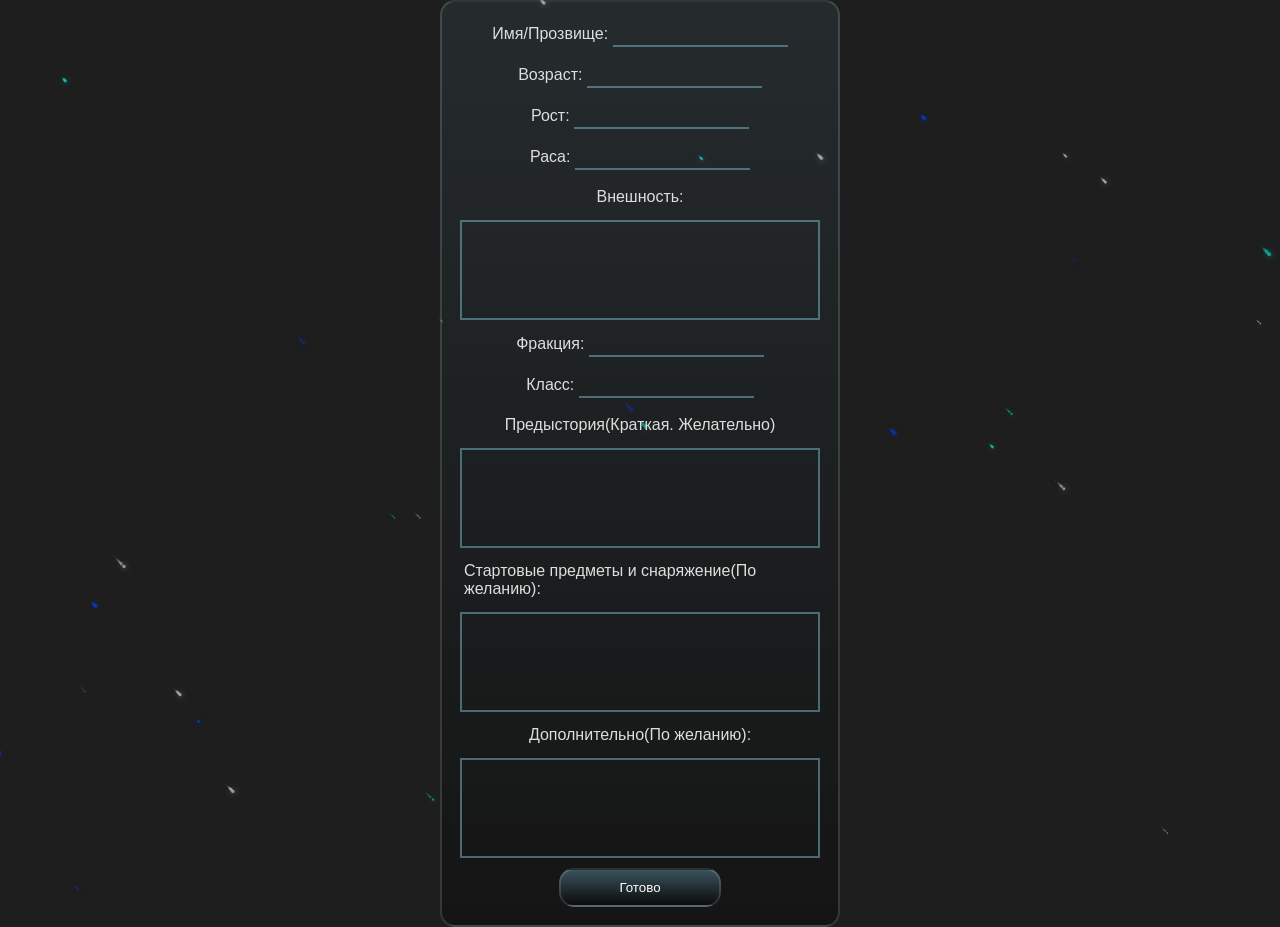
==== createCharacter.html @ 2186c8d7 "Доделана система создания персонажа" ====
<!DOCTYPE html>
<html lang="en">

<head>
    <meta charset="UTF-8">
    <meta name="viewport" content="width=device-width, initial-scale=1.0">
    <title>Create Character</title>
    <link rel="stylesheet" href="style.css">
</head>

<style>
    input {
        background: none;
        border: none;
        border-bottom: solid #87cfeb71 2px;
        color: white;
        padding: 3px;
    }

    input:focus {
        outline: none;
    }

    textarea {
        padding: 3px;
        color: white;
        resize: none;
        height: 100px;
        width: 100%;
        background: none;
        border: solid #87cfeb71 2px;
    }

    textarea:focus {
        outline: none;
    }

    button {
        color: white;
        text-decoration: none;
        padding: 10px;

        width: 45%;

        display: flex;
        justify-content: center;
        align-items: center;
        text-align: center;

        background: linear-gradient(#87cfeb55, #0000007c);
        border-radius: 15px;
        border: solid #ffffff24 2px;
    }

    .hidden {
        position: absolute;
        visibility: hidden;
        opacity: 0;
    }

    .copy-container {
        position: relative;
        background: #00000055;
        border: solid #87cfeb71 2px;
        border-radius: 10px;
        padding: 20px 10px 10px 10px;
        /* Отступ сверху побольше, чтобы кнопка не перекрывала текст */
        margin-bottom: 20px;

        width: 400px;
        height: 300px;

    }

    .copy-container pre {
        white-space: pre-wrap;
        /* Сохраняет переносы строк и позволяет тексту переноситься, если он длинный */
        margin: 0;
        font-family: inherit;
        padding-top: 15px;
        color: white;
    }

    .copy-btn {
        position: absolute;
        top: 5px;
        right: 5px;
        width: auto;
        /* Переопределяем width: 45% из общих стилей кнопок */
        padding: 5px 10px;
        font-size: 12px;
        cursor: pointer;
    }

    #final-card {
        width: 700px;
    }
</style>

<body class="setStars">
    <div class="card hidden" id="final-card">

    </div>
    <header class="card">
        <p>Имя/Прозвище: <input type="text" id="name-input"></p>

        <p>Возраст: <input type="number" id="age-input"></p>

        <p>Рост: <input type="number" id="height-input"></p>

        <p>Раса: <input type="number" id="race-input"></p>

        <p>Внешность:</p>
        <textarea id="appearance-input"></textarea>

        <p>Фракция: <input type="text" id="fraction-input"></p>

        <p>Класс: <input type="text" id="class-input"></p>

        <p>Предыстория(Краткая. Желательно)</p>
        <textarea id="background-input"></textarea>

        <p>Стартовые предметы и снаряжение(По желанию):</p>
        <textarea id="startingItems-input"></textarea>

        <p>Дополнительно(По желанию):</p>
        <textarea id="additionally-input"></textarea>
        <button id="done-button">Готово</button>
    </header>

    <script src="stars.js"></script>
    <script>
        const header = document.querySelector('header')
        const finalCard = document.querySelector("#final-card")

        const nameInput = document.querySelector("#name-input");
        const ageInput = document.querySelector("#age-input");
        const heightInput = document.querySelector("#height-input");
        const raceInput = document.querySelector("#race-input");
        const appearanceInput = document.querySelector("#appearance-input");
        const fractionInput = document.querySelector("#fraction-input");
        const classInput = document.querySelector("#class-input");
        const backgroundInput = document.querySelector("#background-input");
        const startingItemsInput = document.querySelector("#startingItems-input");
        const additionallyInput = document.querySelector("#additionally-input");

        const doneButton = document.querySelector("#done-button");

        doneButton.addEventListener('click', finalization)

        function finalization() {
            // Проверяем, что ни одно из полей input не пустое
            if (
                nameInput.value.trim() === '' ||
                ageInput.value.trim() === '' ||
                heightInput.value.trim() === '' ||
                raceInput.value.trim() === '' ||
                fractionInput.value.trim() === '' ||
                classInput.value.trim() === ''
            ) {
                alert('Пожалуйста, заполните все мелкие поля!');
                return;
            }

            // Проверяем возраст
            if (Number(ageInput.value) < 1) {
                alert('Возраст не может быть меньше 1!');
                return;
            }

            // Проверяем рост
            if (Number(heightInput.value) <= 0) {
                alert('Рост должен быть больше 0!');
                return;
            }

            // ПРОВЕРКИ TEXTAREA
            const hasAppearance = appearanceInput.value.trim() !== '';
            const hasBackground = backgroundInput.value.trim() !== '';
            const hasAdditionally = additionallyInput.value.trim() !== '';
            const hasItems = startingItemsInput.value.trim() !== '';

            // Скрываем форму и показываем финальную карточку
            header.classList.toggle('hidden');
            finalCard.classList.toggle('hidden');

            // Очищаем карточку перед генерацией (на случай, если пользователь вернется назад)
            finalCard.innerHTML = '';

            // ФОРМИРУЕМ ТЕКСТА (Добавлено "см" к переменной роста)
            let finalCharText = `## Имя/прозвище: ${nameInput.value}
## Возраст: ${ageInput.value}
## Рост: ${heightInput.value} см
## Раса: ${raceInput.value}
${hasAppearance ? `## Внешность:\n${appearanceInput.value}\n` : ''}## Фракция: ${fractionInput.value}
## Класс: ${classInput.value}
${hasBackground ? `## Предыстория:\n${backgroundInput.value}\n` : ''}${hasAdditionally ? `## Дополнительно:\n${additionallyInput.value}\n` : ''}`;

            let finalListText = `## Жизненный эфир: 100/100
## Эфирная энергия: 100/100
## Эфирная мощь: 0/10
-
## Инвентарь:
${hasItems ? startingItemsInput.value : '-'}`;

            // Функция для создания блока с текстом и кнопкой копирования
            function createCopyableBlock(textToCopy) {
                const container = document.createElement('div');
                container.className = 'copy-container';

                const pre = document.createElement('pre');
                pre.textContent = textToCopy.trim();

                const copyBtn = document.createElement('button');
                copyBtn.textContent = 'Копировать';
                copyBtn.className = 'copy-btn';

                // Логика копирования
                copyBtn.addEventListener('click', () => {
                    navigator.clipboard.writeText(textToCopy.trim())
                        .then(() => {
                            copyBtn.textContent = 'Скопировано!';
                            // Возвращаем текст кнопки обратно через 2 секунды
                            setTimeout(() => {
                                copyBtn.textContent = 'Копировать';
                            }, 2000);
                        })
                        .catch(err => {
                            console.error('Ошибка копирования: ', err);
                        });
                });

                container.appendChild(copyBtn);
                container.appendChild(pre);

                return container;
            }

            // Добавляем оба блока в finalCard
            finalCard.appendChild(createCopyableBlock(finalCharText));
            finalCard.appendChild(createCopyableBlock(finalListText));
        }
    </script>
</body>

</html>
---- style.css ----
* {
    margin: 0;
    padding: 0;
    box-sizing: border-box;
    transition: 0.3s;
}

body {
    margin: 0;
    color: #dedede;
    font-family: Arial, sans-serif;
    
    background: url("https://spacegid.com/wp-content/uploads/2016/03/Zvezdnoe-nebo.jpg");
    background-color: #1e1e1e;
    background-blend-mode: lighten;
    background-size: cover;
    background-attachment: fixed;
    
    position: relative;
    min-height: 100vh;
}

body:has(header) {
    display: flex;
    justify-content: center;
    align-items: center;
    flex-direction: column;
    gap: 20px;
}

p {
    padding: 4px;
}

h1,
h2,
h3,
h4 {
    padding: 10px 0 3px;
}

hr {
    color: #abf9fb;
}

.c1 > h1 {
    padding: 20px;
    background: linear-gradient(#87cfeb13, #0000004d);
    background-blend-mode: color;
}

.c1 > div {
    width: 100%;
    padding: 20px;
    position: relative;
    display: flex;
    flex-direction: row;
    flex-wrap: wrap;
    justify-content: center;
    gap: 20px;
}

.card {
    padding: 18px;
    background: linear-gradient(#87cfeb13, #0000004d);
    border-radius: 15px;
    border: solid #ffffff24 2px;
    width: 25em;
    
    position: relative;
    z-index: 1;
}

body:has(header) .card {
    display: flex;
    justify-content: center;
    align-items: center;
    gap: 10px;
}

header {
    flex-direction: column;
}

li {
    margin: 0 20px;
    position: relative;
    width: 100%;
    padding-top: 5px;
}

li::marker {
    color: #abf9fb;
}

li::after {
    content: "";
    display: block;
    width: 100%;
    height: 1px;
    background: #abf9fb;
    margin-left: -20px;
    margin-top: 6px;
}

li:last-child::after {
    display: none;
}

.c2 {
    width: 100%;
    padding: 20px;
}

.c2 > div {
    padding: 20px;
    width: 100%;
    position: relative;
    display: flex;
    flex-direction: row;
    flex-wrap: wrap;
    justify-content: center;
    gap: 20px;
}

.card2 {
    border-radius: 15px;
    padding: 20px;
    width: 30%;
    background: linear-gradient(#87cfeb13, #0000004d);
    border: solid #ffffff24 2px;
}

.starSpanObject {
    position: fixed;
    inset: 0;
    z-index: 0;
    pointer-events: none;
    overflow: hidden;
}

a {
    color: white;
    text-decoration: none;
    padding: 10px;

    width: 45%; 

    align-self: stretch;
    
    display: flex;
    justify-content: center;
    align-items: center;
    text-align: center;
    
    background: linear-gradient(#87cfeb55, #0000007c);
    border-radius: 15px;
    border: solid #ffffff24 2px;
}

a:hover, button:hover {
    background: linear-gradient(#87cfeb88, #0000009c);
    transform: scale(1.02);
}

button:active {
    transform: scale(0.8);

}

@media screen and (max-width: 1000px) {
    .card2 {
        width: 100%;
    }
}
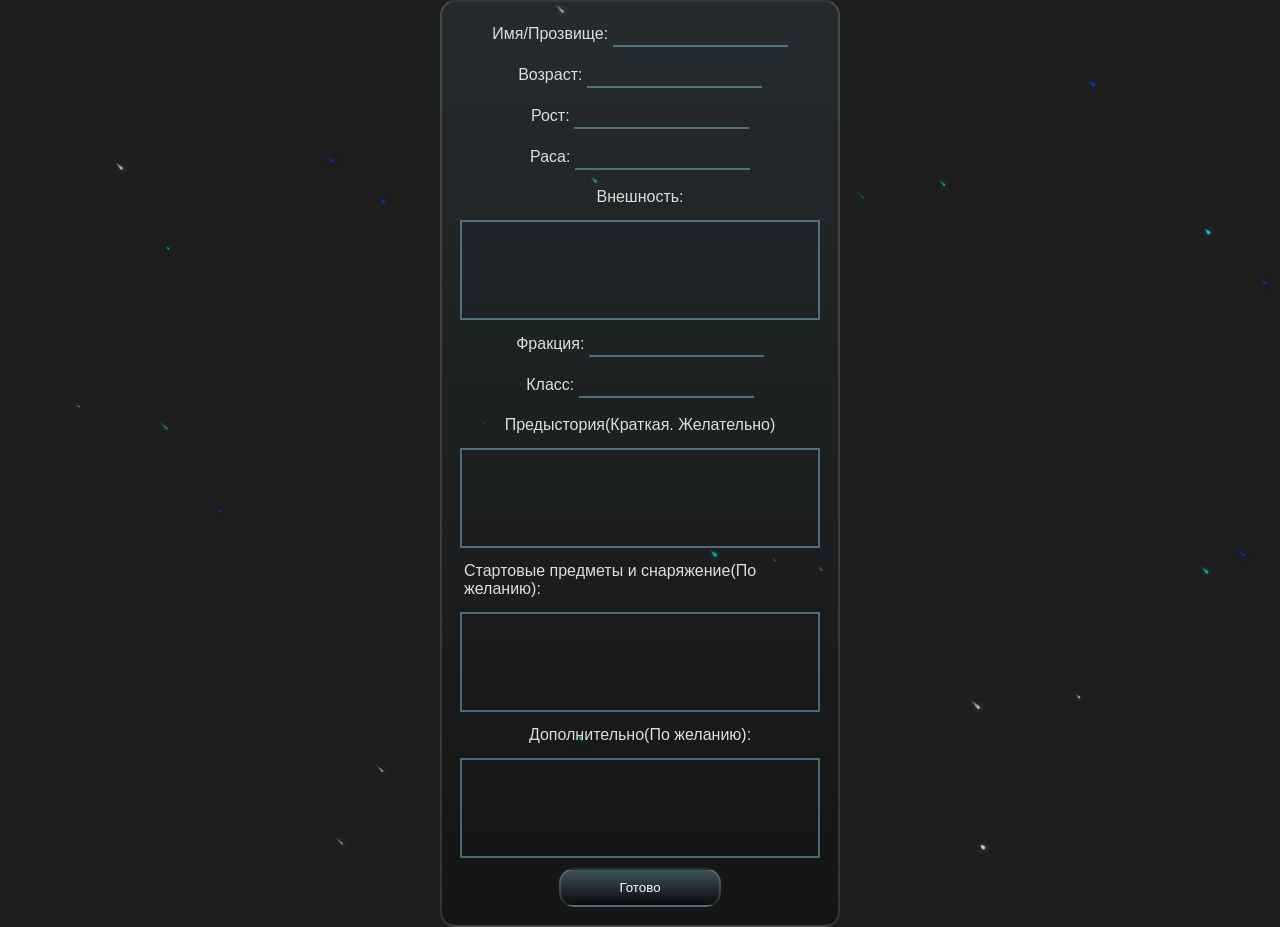
==== commit a0c90ad8: "Мелкие доработки" ====
--- a/createCharacter.html
+++ b/createCharacter.html
@@ -64,17 +64,11 @@
         border: solid #87cfeb71 2px;
         border-radius: 10px;
         padding: 20px 10px 10px 10px;
-        /* Отступ сверху побольше, чтобы кнопка не перекрывала текст */
         margin-bottom: 20px;
-
-        width: 400px;
-        height: 300px;
-
     }
 
     .copy-container pre {
         white-space: pre-wrap;
-        /* Сохраняет переносы строк и позволяет тексту переноситься, если он длинный */
         margin: 0;
         font-family: inherit;
         padding-top: 15px;
@@ -85,15 +79,13 @@
         position: absolute;
         top: 5px;
         right: 5px;
-        width: auto;
-        /* Переопределяем width: 45% из общих стилей кнопок */
         padding: 5px 10px;
         font-size: 12px;
         cursor: pointer;
     }
 
     #final-card {
-        width: 700px;
+        flex-direction: column;
     }
 </style>
 
@@ -108,7 +100,7 @@
 
         <p>Рост: <input type="number" id="height-input"></p>
 
-        <p>Раса: <input type="number" id="race-input"></p>
+        <p>Раса: <input type="text" id="race-input"></p>
 
         <p>Внешность:</p>
         <textarea id="appearance-input"></textarea>
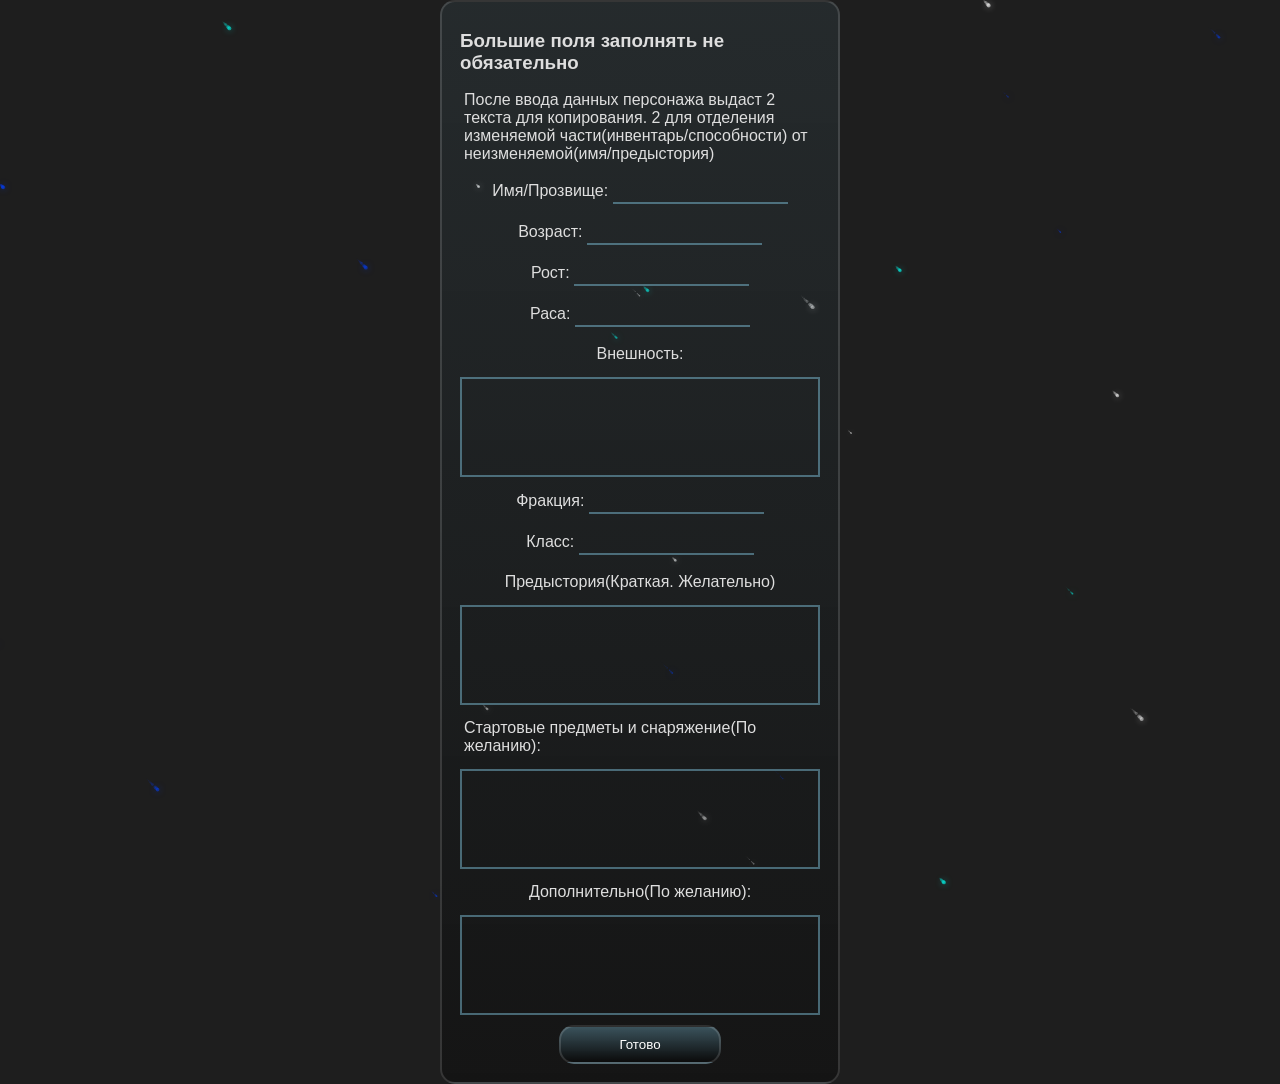
==== commit 6feb08d6: "Мелкие доработки 2" ====
--- a/createCharacter.html
+++ b/createCharacter.html
@@ -94,6 +94,9 @@
 
     </div>
     <header class="card">
+        <h3>Большие поля заполнять не обязательно</h3>
+        <p>После ввода данных персонажа выдаст 2 текста для копирования. 2 для отделения изменяемой
+            части(инвентарь/способности) от неизменяемой(имя/предыстория)</p>
         <p>Имя/Прозвище: <input type="text" id="name-input"></p>
 
         <p>Возраст: <input type="number" id="age-input"></p>
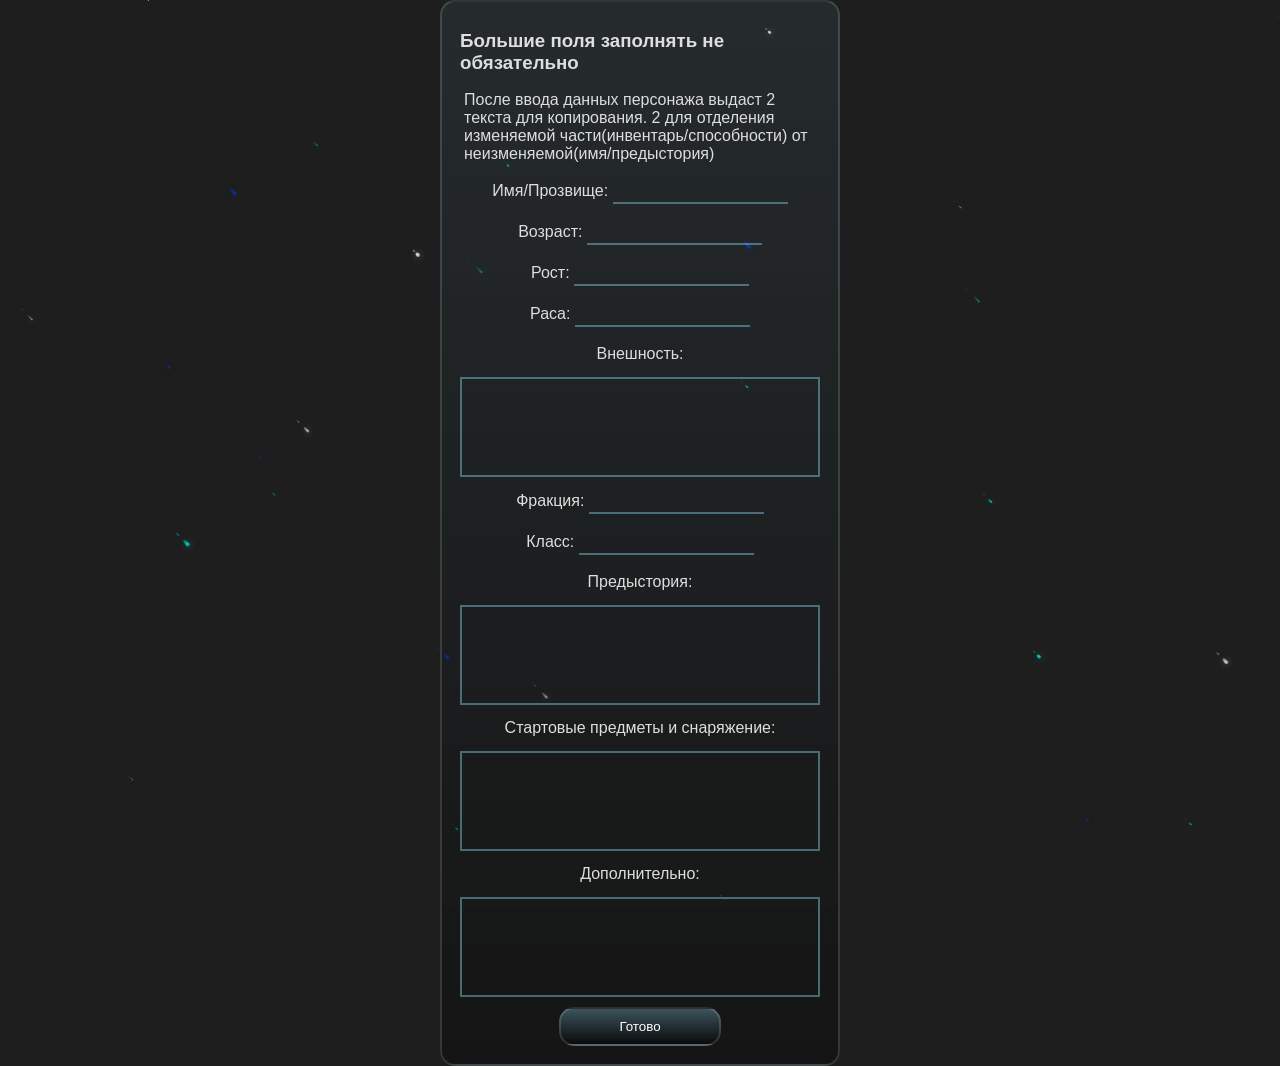
==== commit 9bf30f78: "Мелкие доработки" ====
--- a/createCharacter.html
+++ b/createCharacter.html
@@ -112,13 +112,13 @@
 
         <p>Класс: <input type="text" id="class-input"></p>
 
-        <p>Предыстория(Краткая. Желательно)</p>
+        <p>Предыстория:</p>
         <textarea id="background-input"></textarea>
 
-        <p>Стартовые предметы и снаряжение(По желанию):</p>
+        <p>Стартовые предметы и снаряжение:</p>
         <textarea id="startingItems-input"></textarea>
 
-        <p>Дополнительно(По желанию):</p>
+        <p>Дополнительно:</p>
         <textarea id="additionally-input"></textarea>
         <button id="done-button">Готово</button>
     </header>
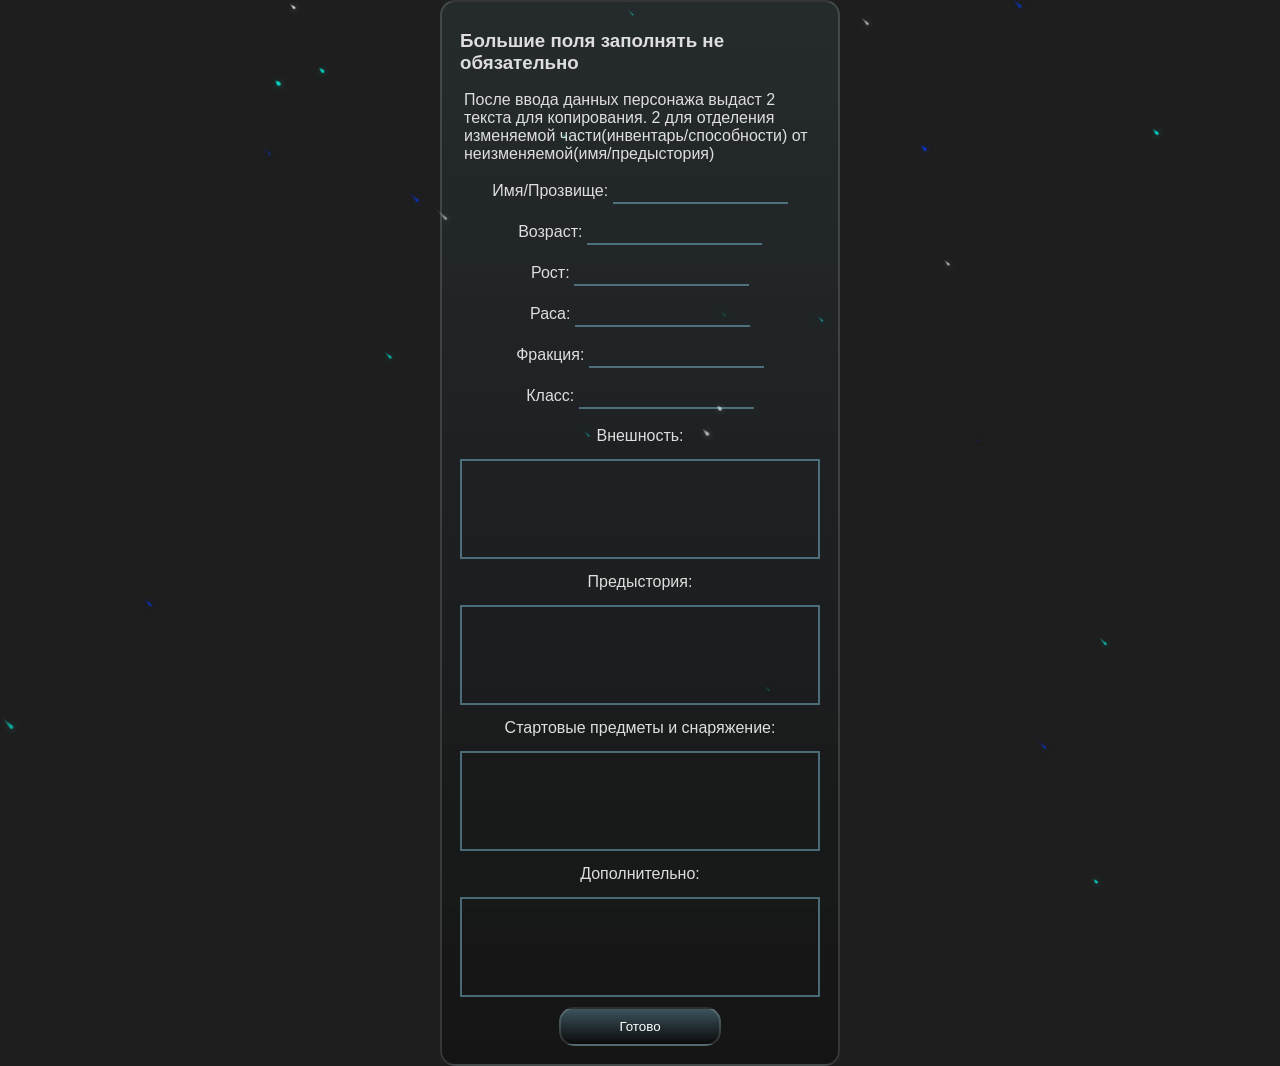
==== commit a987c400: "Final update" ====
--- a/createCharacter.html
+++ b/createCharacter.html
@@ -105,12 +105,12 @@
 
         <p>Раса: <input type="text" id="race-input"></p>
 
+        <p>Фракция: <input type="text" id="fraction-input"></p>
+
+        <p>Класс: <input type="text" id="class-input"></p>
+        
         <p>Внешность:</p>
         <textarea id="appearance-input"></textarea>
-
-        <p>Фракция: <input type="text" id="fraction-input"></p>
-
-        <p>Класс: <input type="text" id="class-input"></p>
 
         <p>Предыстория:</p>
         <textarea id="background-input"></textarea>
@@ -191,7 +191,8 @@
 ## Класс: ${classInput.value}
 ${hasBackground ? `## Предыстория:\n${backgroundInput.value}\n` : ''}${hasAdditionally ? `## Дополнительно:\n${additionallyInput.value}\n` : ''}`;
 
-            let finalListText = `## Жизненный эфир: 100/100
+            let finalListText = `## Титул: Новоприбывший
+## Жизненный эфир: 100/100
 ## Эфирная энергия: 100/100
 ## Эфирная мощь: 0/10
 -
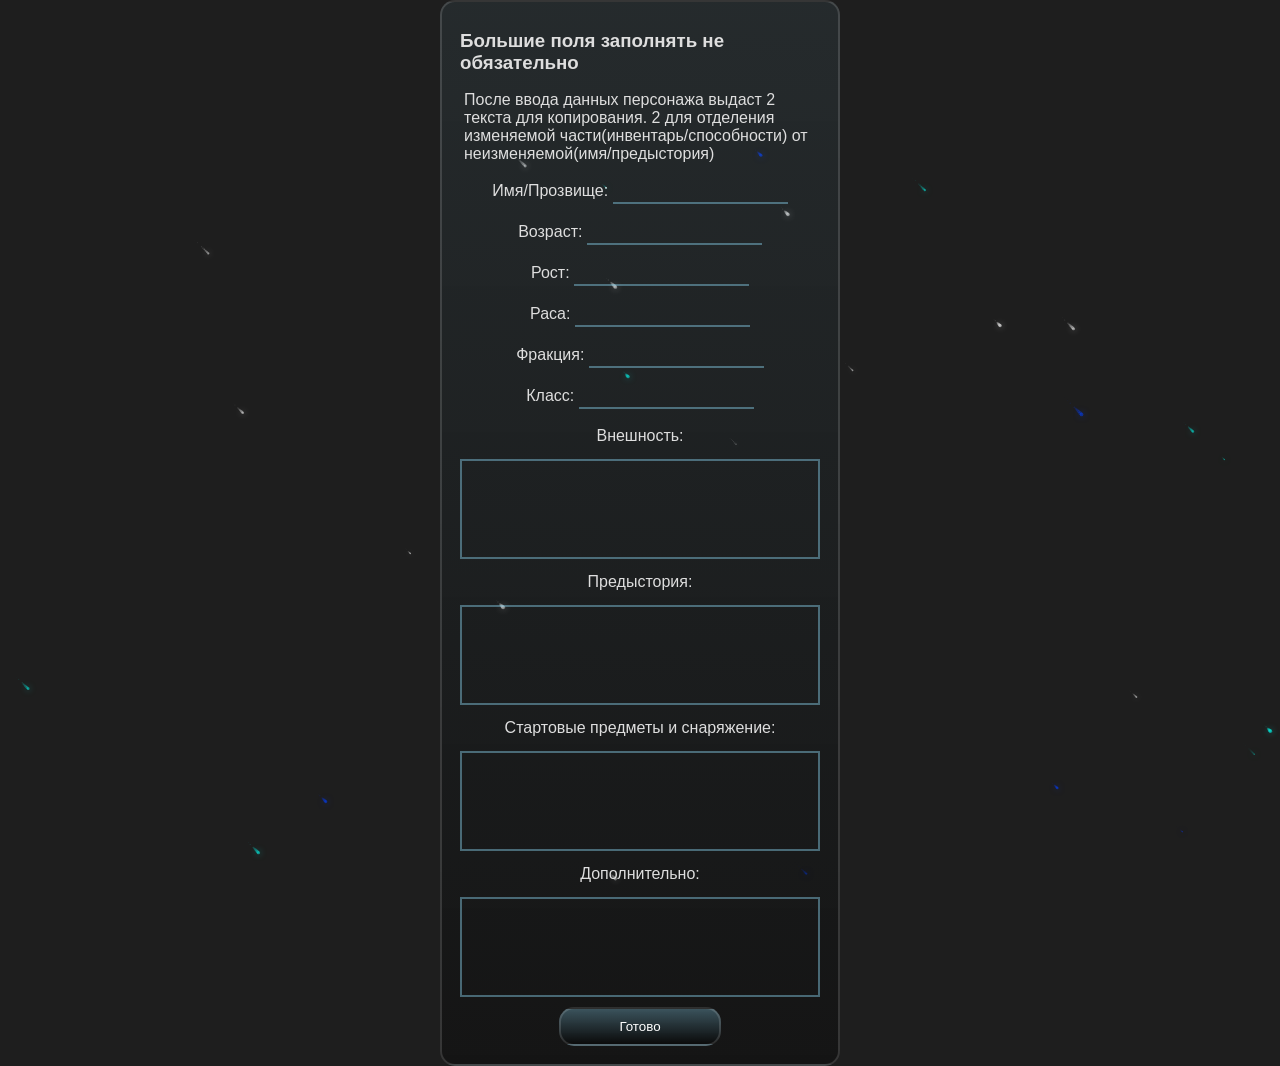
==== commit 4e5dfe29: "Мелкая доработка" ====
--- a/createCharacter.html
+++ b/createCharacter.html
@@ -192,10 +192,11 @@
 ${hasBackground ? `## Предыстория:\n${backgroundInput.value}\n` : ''}${hasAdditionally ? `## Дополнительно:\n${additionallyInput.value}\n` : ''}`;
 
             let finalListText = `## Титул: Новоприбывший
-## Жизненный эфир: 100/100
-## Эфирная энергия: 100/100
+## Жизненный эфир: 100/100 🩵
+## Эфирная энергия: 100/100 
 ## Эфирная мощь: 0/10
 -
+## Эфир: 0 💠
 ## Инвентарь:
 ${hasItems ? startingItemsInput.value : '-'}`;
 
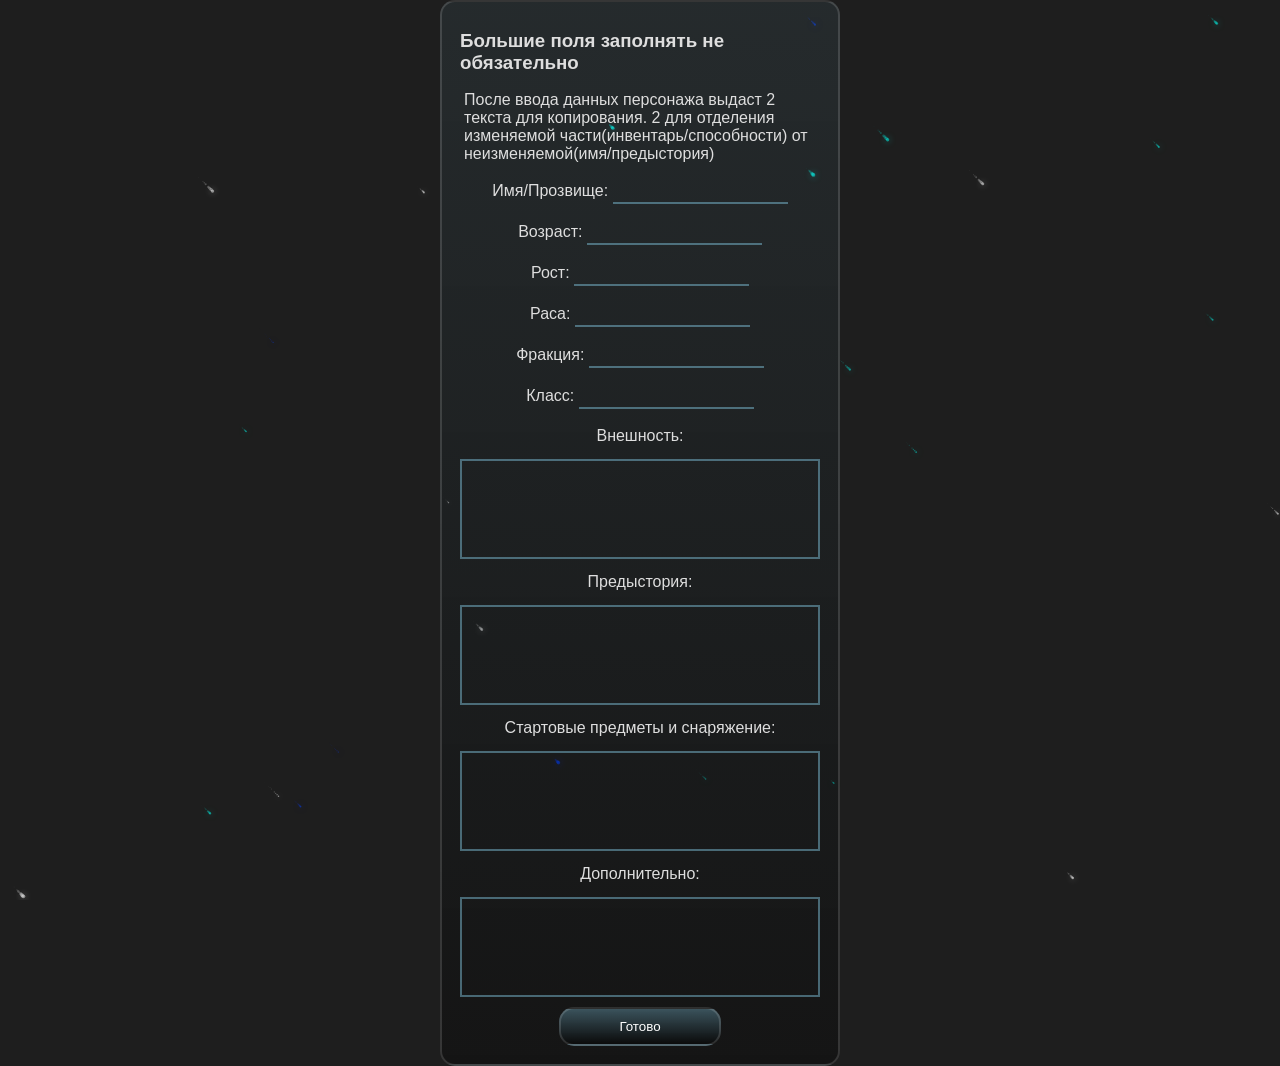
==== commit 8667db3e: "Мелкая доработка" ====
--- a/createCharacter.html
+++ b/createCharacter.html
@@ -183,21 +183,21 @@
             finalCard.innerHTML = '';
 
             // ФОРМИРУЕМ ТЕКСТА (Добавлено "см" к переменной роста)
-            let finalCharText = `## Имя/прозвище: ${nameInput.value}
-## Возраст: ${ageInput.value}
-## Рост: ${heightInput.value} см
-## Раса: ${raceInput.value}
-${hasAppearance ? `## Внешность:\n${appearanceInput.value}\n` : ''}## Фракция: ${fractionInput.value}
-## Класс: ${classInput.value}
-${hasBackground ? `## Предыстория:\n${backgroundInput.value}\n` : ''}${hasAdditionally ? `## Дополнительно:\n${additionallyInput.value}\n` : ''}`;
-
-            let finalListText = `## Титул: Новоприбывший
-## Жизненный эфир: 100/100 🩵
-## Эфирная энергия: 100/100 
-## Эфирная мощь: 0/10
+            let finalCharText = `### Имя/прозвище: ${nameInput.value}
+### Возраст: ${ageInput.value}
+### Рост: ${heightInput.value} см
+### Раса: ${raceInput.value}
+${hasAppearance ? `### Внешность:\n${appearanceInput.value}\n` : ''}### Фракция: ${fractionInput.value}
+### Класс: ${classInput.value}
+${hasBackground ? `### Предыстория:\n${backgroundInput.value}\n` : ''}${hasAdditionally ? `### Дополнительно:\n${additionallyInput.value}\n` : ''}`;
+
+            let finalListText = `### Титул: Новоприбывший
+### Жизненный эфир: 100/100 🩵
+### Эфирная энергия: 100/100 
+### Эфирная мощь: 0/10
 -
-## Эфир: 0 💠
-## Инвентарь:
+### Эфир: 0 💠
+### Инвентарь:
 ${hasItems ? startingItemsInput.value : '-'}`;
 
             // Функция для создания блока с текстом и кнопкой копирования
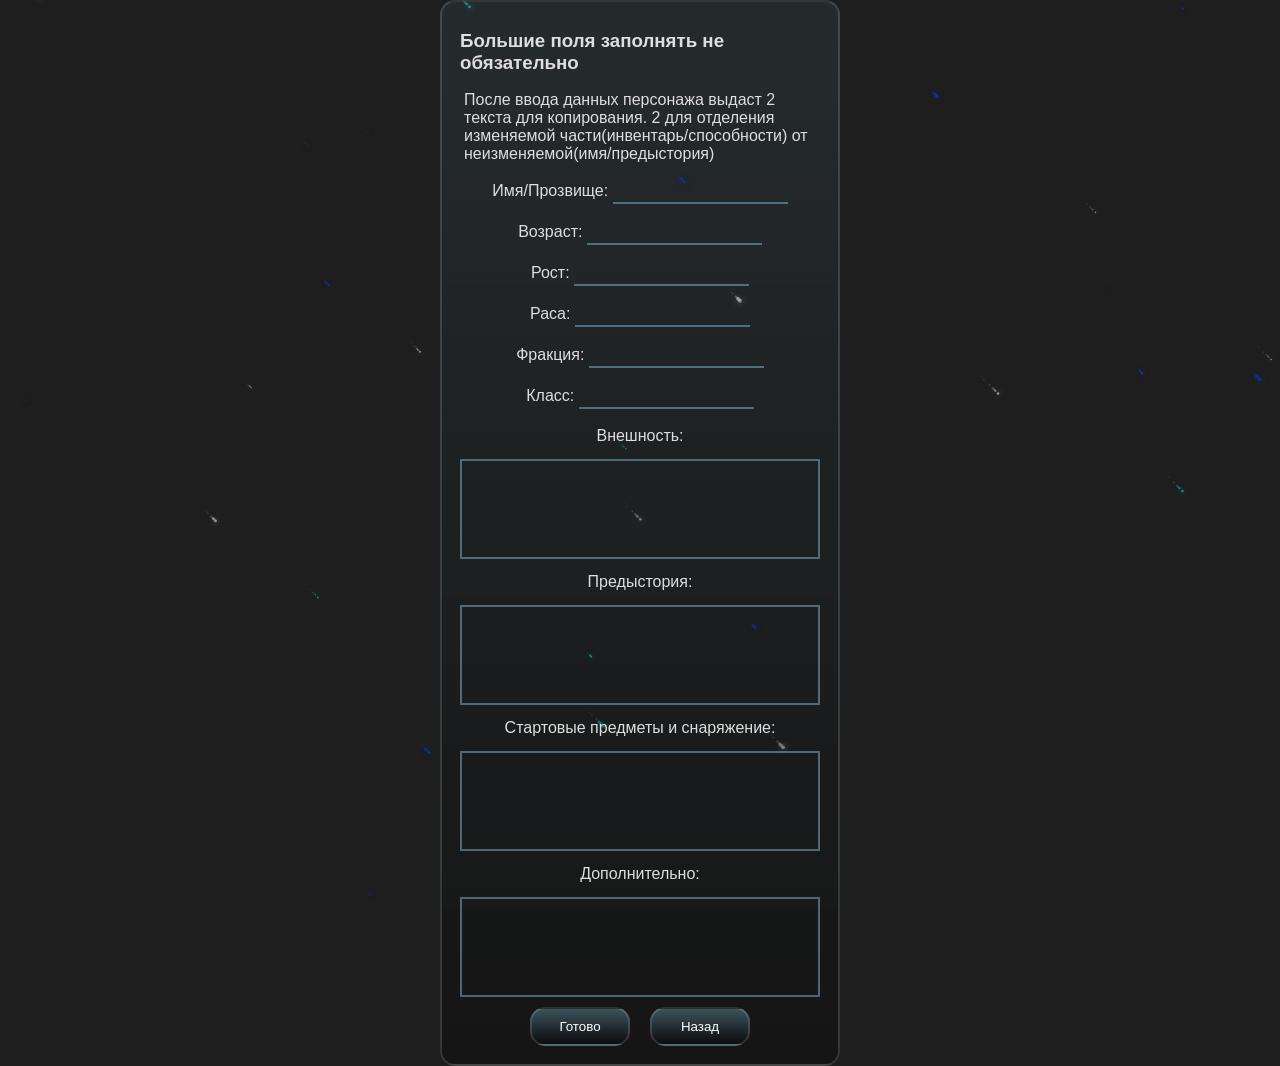
==== commit 005d45ba: "Мелкая доработка" ====
--- a/createCharacter.html
+++ b/createCharacter.html
@@ -35,23 +35,6 @@
         outline: none;
     }
 
-    button {
-        color: white;
-        text-decoration: none;
-        padding: 10px;
-
-        width: 45%;
-
-        display: flex;
-        justify-content: center;
-        align-items: center;
-        text-align: center;
-
-        background: linear-gradient(#87cfeb55, #0000007c);
-        border-radius: 15px;
-        border: solid #ffffff24 2px;
-    }
-
     .hidden {
         position: absolute;
         visibility: hidden;
@@ -87,6 +70,17 @@
     #final-card {
         flex-direction: column;
     }
+
+    #buttons {
+        display: flex;
+        justify-content: center;
+        align-items: center;
+        gap: 20px;
+    }
+
+    #buttons > button {
+        width: 100px;
+    }
 </style>
 
 <body class="setStars">
@@ -120,7 +114,10 @@
 
         <p>Дополнительно:</p>
         <textarea id="additionally-input"></textarea>
-        <button id="done-button">Готово</button>
+        <div id="buttons">
+            <button id="done-button">Готово</button>
+            <button onclick="history.back()">Назад</button>
+        </div>
     </header>
 
     <script src="stars.js"></script>
--- a/style.css
+++ b/style.css
@@ -37,6 +37,7 @@
 h3,
 h4 {
     padding: 10px 0 3px;
+    position: relative;
 }
 
 hr {
@@ -158,6 +159,21 @@
     border: solid #ffffff24 2px;
 }
 
+    button {
+        color: white;
+        text-decoration: none;
+        padding: 10px;
+
+        display: flex;
+        justify-content: center;
+        align-items: center;
+        text-align: center;
+
+        background: linear-gradient(#87cfeb55, #0000007c);
+        border-radius: 15px;
+        border: solid #ffffff24 2px;
+    }
+
 a:hover, button:hover {
     background: linear-gradient(#87cfeb88, #0000009c);
     transform: scale(1.02);
